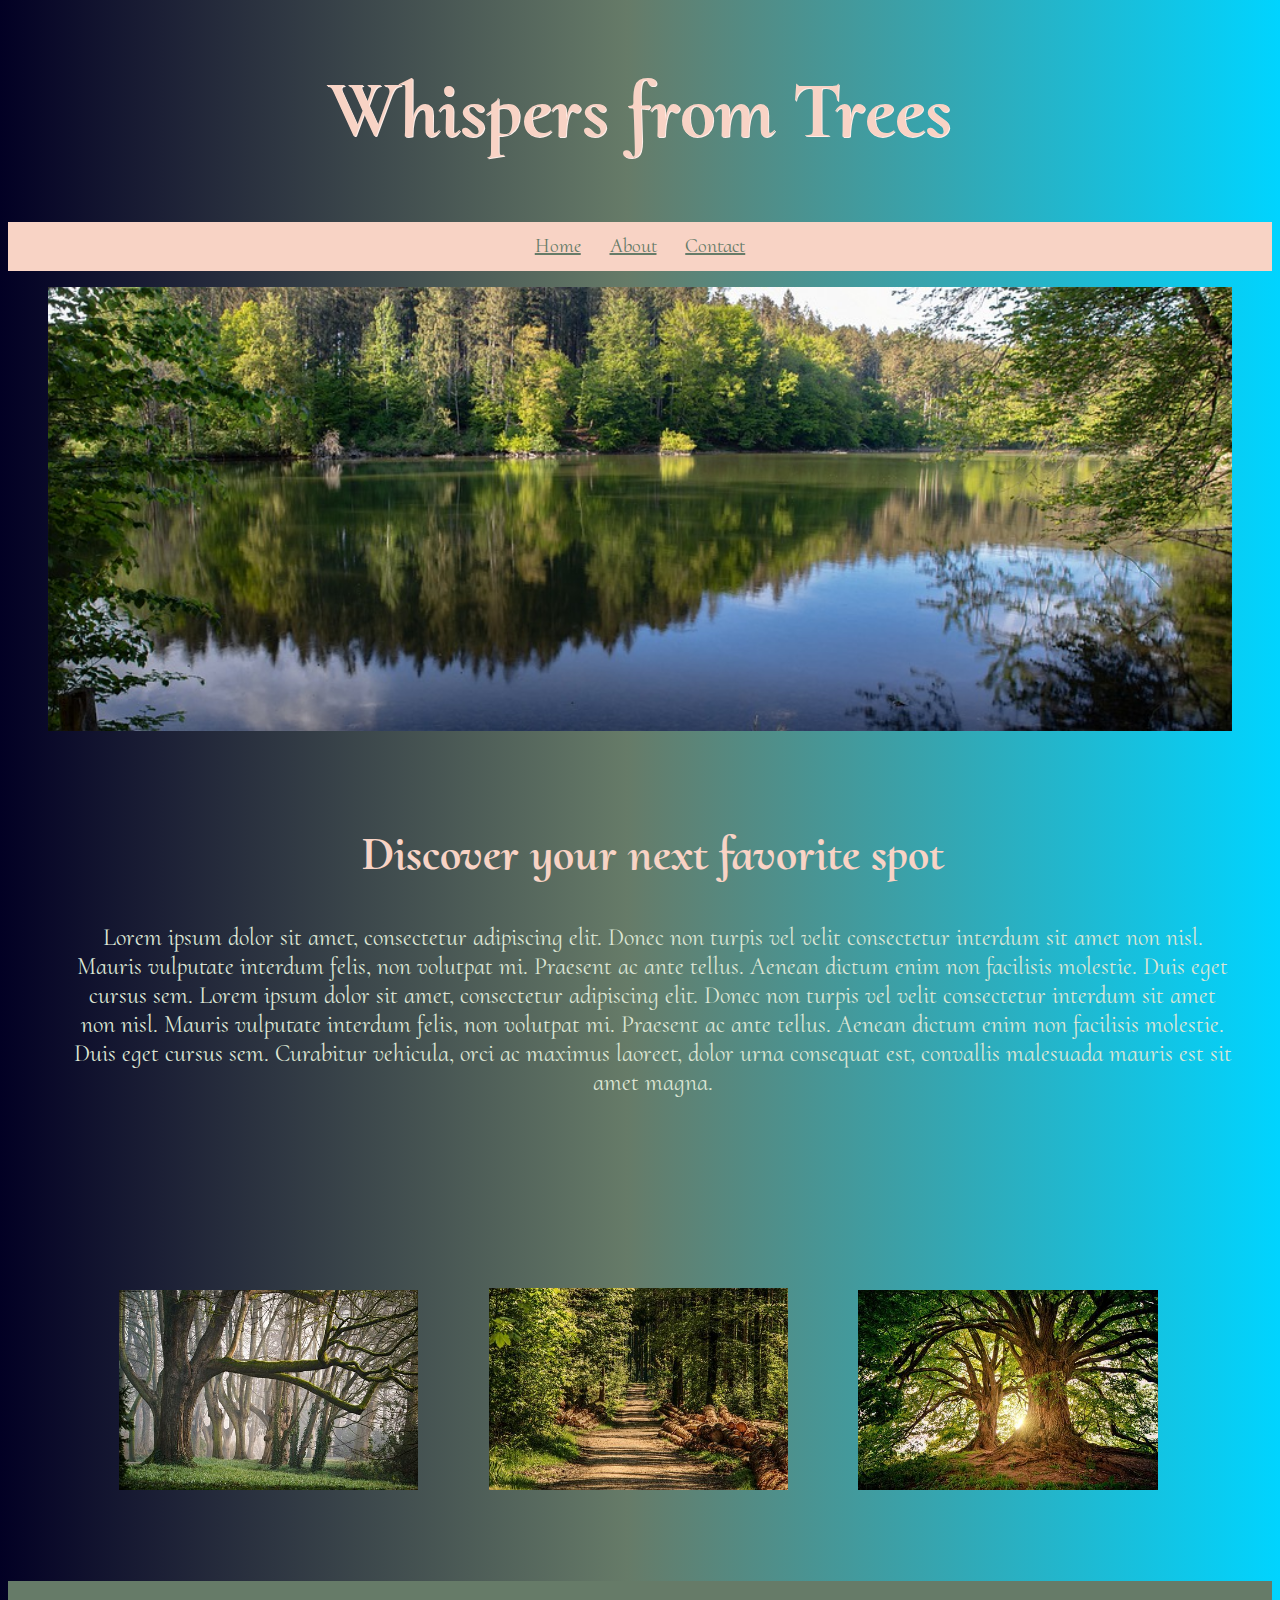
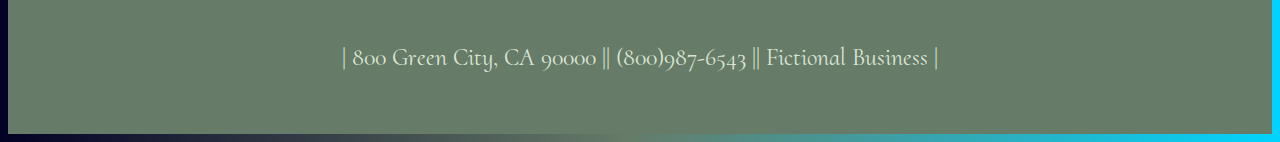
==== index.html @ 2ee1c992 "Adding files" ====
<!doctype html>

<html lang="en">
<head>
  <meta charset="utf-8">

  <title>Practice Two</title>
  <meta name="description" content="Practice Two">
  <link rel="stylesheet" href="styles.css">
  <link rel="preconnect" href="https://fonts.gstatic.com">
<link href="https://fonts.googleapis.com/css2?family=Cormorant+Upright:wght@600&display=swap" rel="stylesheet">

</head>

<body>
	<header>
   	 <h1 class="box">Whispers from Trees</h1>
   	 <nav>
   	 	<ul>
   	 		<li>Home</li>
   	 		<li>About</li>
   	 		<li>Contact</li>
   	 	</ul>
   	 </nav>
   	 <figure>
    		<img src="trees.jpg" alt="Lake sorrounded by trees ">
   	</figure>
   	</header>
    
    <section>
    	
   		<h2>Discover your next favorite spot</h2>
    		<p>Lorem ipsum dolor sit amet, consectetur adipiscing elit. Donec non turpis vel velit consectetur interdum sit amet non nisl. Mauris vulputate interdum felis, non volutpat mi. Praesent ac ante tellus. Aenean dictum enim non facilisis molestie. Duis eget cursus sem. Lorem ipsum dolor sit amet, consectetur adipiscing elit. Donec non turpis vel velit consectetur interdum sit amet non nisl. Mauris vulputate interdum felis, non volutpat mi. Praesent ac ante tellus. Aenean dictum enim non facilisis molestie. Duis eget cursus sem. Curabitur vehicula, orci ac maximus laoreet, dolor urna consequat est, convallis malesuada mauris est sit amet magna.</p>
    </section>
   

    <aside>
    	<figure>
			<img src="forestone.jpg" alt="Old Trees">
		
    	<!-- 	<figcaption>Cheescake</figcaption> -->
    	  <img src="foresttwo.jpg" alt="A road sorrounded by trees"> 
    	<!-- 	<figcaption>Special events</figcaption>  --> 
    		<img src="forestthree.jpg" alt="Trees and the sun behind">
		<!-- <figcaption>Cupcakes</figcaption>   -->
	
    	</figure>
    </aside>

    <footer>
    	<p>&#124;  800 Green City, CA 90000   &#124;&#124;  (800)987-6543  &#124;&#124;  Fictional Business  &#124; </p>
    </footer>
   
</body>
---- styles.css ----
h1{
	font-family: 'Cormorant Upright', serif;
	color: #f8d3c5;
	font-size: 3rem;
    text-align: center;
    text-shadow: 0.5px 0.5px 0.2px #fceee9; /*CSS3 Technique: shadows*/
}

/*CSS3 Technique Animation on header*/
.box{
    animation-name: myanimation;
    animation-duration: 4s;
    animation-iteration-count: infinite;
}

@keyframes myanimation{
    0% {color: #f8d3c5;}
    25% {color:lightsalmon;}
    50% {color: lightcoral;}
    100% {color: #f8d3c5;}
}

h2{
	font-family: 'Cormorant Upright', serif;
	color: #f8d3c5;
	text-align: center;
	font-size: 2rem;
}

p{
	font-family: 'Cormorant Upright', serif;
	text-align: center;
    font-size: 1.5rem;
    color: #dde6d5;

}

header{
	display: inline-block;

	width: 100%;
	top:0; 
}

/*CSS3 Technique: gradients*/
body{
    background: rgb(2,0,36);
    background: linear-gradient(90deg, rgba(2,0,36,1) 0%, rgba(102,123,104,1) 49%, rgba(0,212,255,1) 100%);
}

figcaption{
	font-family: 'Cormorant Upright', serif;
	color: #fceee9;
	text-align: center;

}

/*CSS3 Technique: Transparency*/
img:hover{
	opacity: .75;
}

nav {
	margin-top: 5%;
}

nav ul{
	list-style-type: none;
	text-align: center;
	background-color:#f8d3c5;
	padding: 1%;
}

nav ul li{
	display: inline;
	font-size: 1.75rem;
	font-family: 'Cormorant Upright', serif;
	color: #667b68;
	padding: 1%;
	text-decoration: underline;
}

section{
	max-width: 767px; 
	display: inline-block;
}

aside{
	padding: 3%;
	margin-top: 3%;
}

figure img{
	margin: 0 auto;
	max-width:  100%;
} 

footer{
	background-color: #667b68;
	color: #667b68;
	padding:3%;

}



/*@media (max-width: 1000px) and (min-width: 726px)

Phones: 320 - 767
Tablets: 768 - 1023
Desktop: 1024+ */

@media(min-width: 768px) and (max-width: 1023px){
	nav ul li{
		font-size: 1.0rem;
	}
	section{
		max-height: 1023px;
          overflow: hidden; 
    }
    
    aside img{
		margin: 0%;
		width: 27%;
		float: center;
		max-width: 27%;
		padding:2%;
		
	}
}

@media(min-width: 1024px){
	h1{
		font-size: 5rem;
	}
	h2{
		font-size: 3rem;
	}
	p{
		font-size: 1.50rem;
	}
	nav ul li{
		font-size: 1.25rem;
    }
     header img{
       display: block;
       margin-left: auto;
       margin-right: auto;
       width: 100%;  
     }

	section{
		max-width: 1350px;
		overflow: hidden; 
		padding: 3%;
		margin-left: 2%;
	}

	aside img{
		margin: 0%;
		width: 27%;
		float: center;
		max-width: 27%;
		padding:3%;
		
	}

	footer{
		clear: both;
	}
}
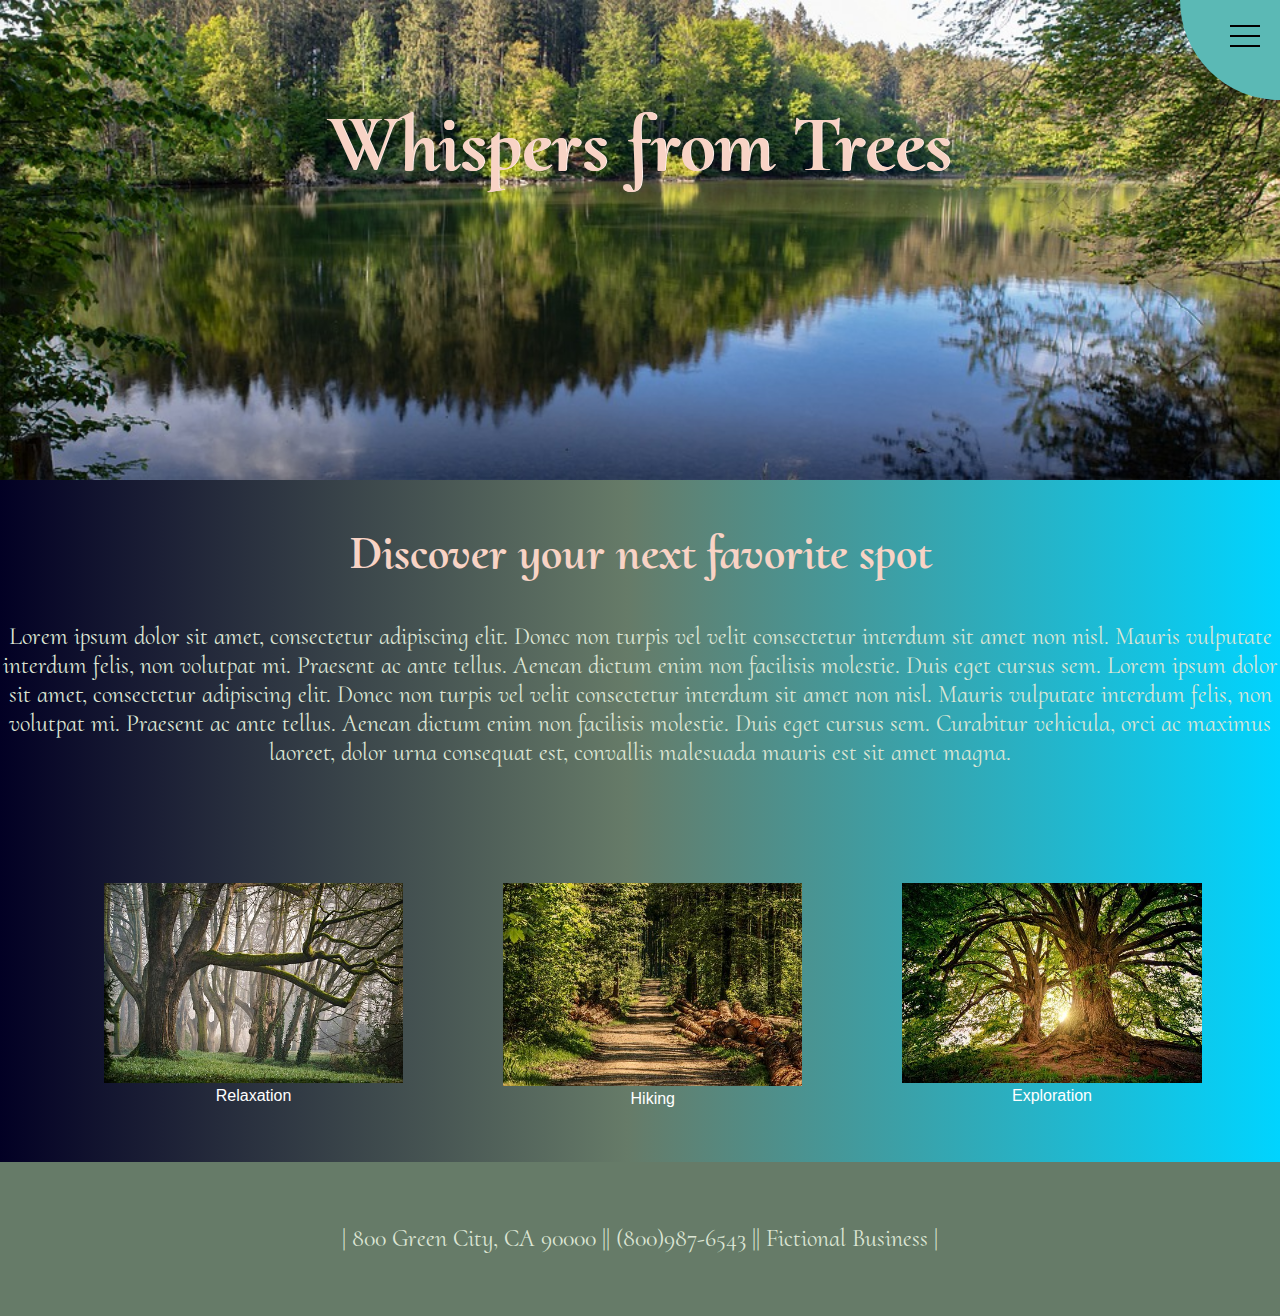
==== commit 45109616: "Home page" ====
--- a/index.html
+++ b/index.html
@@ -5,27 +5,40 @@
   <meta charset="utf-8">
 
   <title>Practice Two</title>
-  <meta name="description" content="Practice Two">
+  <meta name="description" content="Practice Three">
   <link rel="stylesheet" href="styles.css">
   <link rel="preconnect" href="https://fonts.gstatic.com">
 <link href="https://fonts.googleapis.com/css2?family=Cormorant+Upright:wght@600&display=swap" rel="stylesheet">
 
 </head>
+<header>
+	<figure>
+		<h1 class="box">Whispers from Trees</h1>
+		<img src="trees.jpg" alt="Lake sorrounded by trees ">
+   </figure>
+</header>
+<body>
+  <label>
+	<input type='checkbox'>
+	<span class='menu'> <span class='hamburger'></span> </span>
+	
+   	 	<ul>
+   	 		<li><a href = '#'>Home</a></li>
+   	 		<li><a href = '#'>About</a></li>
+   	 		<li><a href = '#'>Contact</a></li>
+			</ul>
+   </label>
+		<script>
+			(function(i,s,o,g,r,a,m){i['GoogleAnalyticsObject']=r;i[r]=i[r]||function(){
+			(i[r].q=i[r].q||[]).push(arguments)},i[r].l=1*new Date();a=s.createElement(o),
+			m=s.getElementsByTagName(o)[0];a.async=1;a.src=g;m.parentNode.insertBefore(a,m)
+			})(window,document,'script','//www.google-analytics.com/analytics.js','ga');
+		  
+			ga('create', 'UA-46156385-1', 'cssscript.com');
+			ga('send', 'pageview');
+		  
+		  </script>
 
-<body>
-	<header>
-   	 <h1 class="box">Whispers from Trees</h1>
-   	 <nav>
-   	 	<ul>
-   	 		<li>Home</li>
-   	 		<li>About</li>
-   	 		<li>Contact</li>
-   	 	</ul>
-   	 </nav>
-   	 <figure>
-    		<img src="trees.jpg" alt="Lake sorrounded by trees ">
-   	</figure>
-   	</header>
     
     <section>
     	
@@ -36,13 +49,20 @@
 
     <aside>
     	<figure>
+		  <div class ="container">
+			<div class = "boxone">
 			<img src="forestone.jpg" alt="Old Trees">
-		
-    	<!-- 	<figcaption>Cheescake</figcaption> -->
-    	  <img src="foresttwo.jpg" alt="A road sorrounded by trees"> 
-    	<!-- 	<figcaption>Special events</figcaption>  --> 
+			 <figcaption>Relaxation</figcaption>
+			 </div>
+			 <div class = "boxtwo">
+    	  	  <img src="foresttwo.jpg" alt="A road sorrounded by trees"> 
+				<figcaption>Hiking</figcaption> 
+			</div>
+			<div class = "boxthree">
     		<img src="forestthree.jpg" alt="Trees and the sun behind">
-		<!-- <figcaption>Cupcakes</figcaption>   -->
+			 <figcaption>Exploration</figcaption>  
+			</div>
+		</div>
 	
     	</figure>
     </aside>
--- a/styles.css
+++ b/styles.css
@@ -1,9 +1,114 @@
+/*Hamburger Menu*/
+label .menu {
+	position: absolute;
+	right: -100px;
+	top: -100px;
+	z-index: 100;
+	width: 200px;
+	height: 200px;
+	background: rgb(91, 185, 181);
+	border-radius: 50% 50% 50% 50%;
+	-webkit-transition: .5s ease-in-out;
+	transition: .5s ease-in-out;
+	box-shadow: 0 0 0 0 rgb(91, 185, 181), 0 0 0 0 rgb(91, 185, 181);
+	cursor: pointer;
+  }
+  
+  label .hamburger {
+	position: absolute;
+	top: 135px;
+	left: 50px;
+	width: 30px;
+	height: 2px;
+	background: #000;
+	display: block;
+	-webkit-transform-origin: center;
+	transform-origin: center;
+	-webkit-transition: .5s ease-in-out;
+	transition: .5s ease-in-out;
+  }
+  
+  label .hamburger:after, label .hamburger:before {
+	-webkit-transition: .5s ease-in-out;
+	transition: .5s ease-in-out;
+	content: "";
+	position: absolute;
+	display: block;
+	width: 100%;
+	height: 100%;
+	background: #000;
+  }
+  
+  label .hamburger:before { top: -10px; }
+  
+  label .hamburger:after { bottom: -10px; }
+  
+  label input { display: none; }
+  
+  label input:checked + .menu {
+	box-shadow: 0 0 0 100vw rgb(91, 185, 181), 0 0 0 100vh rgb(91, 185, 181);
+	border-radius: 0;
+  }
+  
+  label input:checked + .menu .hamburger {
+	-webkit-transform: rotate(45deg);
+	transform: rotate(45deg);
+  }
+  
+  label input:checked + .menu .hamburger:after {
+	-webkit-transform: rotate(90deg);
+	transform: rotate(90deg);
+	bottom: 0;
+  }
+  
+  label input:checked + .menu .hamburger:before {
+	-webkit-transform: rotate(90deg);
+	transform: rotate(90deg);
+	top: 0;
+  }
+  
+  label input:checked + .menu + ul { opacity: 1; }
+  
+  label ul {
+	z-index: 200;
+	position: absolute;
+	top: 50%;
+	left: 50%;
+	-webkit-transform: translate(-50%, -50%);
+	transform: translate(-50%, -50%);
+	opacity: 0;
+	-webkit-transition: .25s 0s ease-in-out;
+	transition: .25s 0s ease-in-out;
+  }
+  
+  label a {
+	margin-bottom: 1em;
+	display: block;
+	color: rgb(16, 32, 15);
+	text-decoration: none;
+  }
+/***********/
 h1{
 	font-family: 'Cormorant Upright', serif;
 	color: #f8d3c5;
 	font-size: 3rem;
     text-align: center;
-    text-shadow: 0.5px 0.5px 0.2px #fceee9; /*CSS3 Technique: shadows*/
+	text-shadow: 0.5px 0.5px 0.2px #fceee9; /*CSS3 Technique: shadows*/
+}
+
+figure h1{
+	position: absolute;
+	top: 10%;
+	left: 50%;
+	transform: translate(-50%, -50%);
+	
+}
+
+header figure{
+	margin: 0;
+	padding: 0;
+	transition: width 2s, height 4s;
+	
 }
 
 /*CSS3 Technique Animation on header*/
@@ -14,10 +119,10 @@
 }
 
 @keyframes myanimation{
-    0% {color: #f8d3c5;}
-    25% {color:lightsalmon;}
-    50% {color: lightcoral;}
-    100% {color: #f8d3c5;}
+    0% {color: #e4dbd8;}
+    25% {color:#f0ec2a;}
+    50% {color: #e4dbd8;}
+    100% {color:#f0ec2a; }
 }
 
 h2{
@@ -45,22 +150,49 @@
 /*CSS3 Technique: gradients*/
 body{
     background: rgb(2,0,36);
-    background: linear-gradient(90deg, rgba(2,0,36,1) 0%, rgba(102,123,104,1) 49%, rgba(0,212,255,1) 100%);
-}
+	background: linear-gradient(90deg, rgba(2,0,36,1) 0%, rgba(102,123,104,1) 49%, rgba(0,212,255,1) 100%);
+	margin: 0;
+	padding: 0;
+}
+
+.container{
+    margin: 0 auto;
+	max-width:  100%;
+    /*max-width: 767px;*/
+    display: grid;
+    grid-template-columns: repeat(3, minmax(200px, 1fr));
+    grid-column-gap: 100px;
+    align-content: center;
+}
+
+
+/*CSS3 Technique: Transparency*/
+/* aside figure:hover{
+	opacity: .75;
+}
+ */
+ .boxone:hover{
+    
+    opacity: .75;
+}
+
+
+.boxtwo:hover{
+    opacity: .75;
+}
+
+.boxthree:hover{
+	opacity: .75;
+}  
 
 figcaption{
-	font-family: 'Cormorant Upright', serif;
-	color: #fceee9;
-	text-align: center;
-
-}
-
-/*CSS3 Technique: Transparency*/
-img:hover{
-	opacity: .75;
-}
-
-nav {
+    text-align: center;
+    color: white;
+    font-family: 'Spartan', sans-serif;
+
+}
+
+/* nav {
 	margin-top: 5%;
 }
 
@@ -78,7 +210,7 @@
 	color: #667b68;
 	padding: 1%;
 	text-decoration: underline;
-}
+} */
 
 section{
 	max-width: 767px; 
@@ -110,23 +242,42 @@
 Tablets: 768 - 1023
 Desktop: 1024+ */
 
+@media(max-width: 768px){
+    .container{
+        margin: 0 auto;
+        max-width:  100%;
+        display: grid;
+        grid-template-columns: repeat(auto-fill, minmax(300px, 1fr));
+        grid-row-gap: 30px;
+    }
+}
+
 @media(min-width: 768px) and (max-width: 1023px){
+	
+	
+	
 	nav ul li{
 		font-size: 1.0rem;
 	}
-	section{
+	aside{
 		max-height: 1023px;
           overflow: hidden; 
-    }
+	}
+	
+	
+section{
+	max-width: 100%; 
+	display: inline-block;
+}
     
-    aside img{
+    /* aside img{
 		margin: 0%;
 		width: 27%;
 		float: center;
 		max-width: 27%;
 		padding:2%;
 		
-	}
+	} */
 }
 
 @media(min-width: 1024px){
@@ -141,29 +292,37 @@
 	}
 	nav ul li{
 		font-size: 1.25rem;
-    }
+	}
+	
+	
+
      header img{
        display: block;
        margin-left: auto;
        margin-right: auto;
        width: 100%;  
-     }
-
-	section{
+	 }
+	 
+	 section{
+		max-width: 100%; 
+		display: inline-block;
+	}
+
+	aside{
 		max-width: 1350px;
 		overflow: hidden; 
 		padding: 3%;
 		margin-left: 2%;
 	}
 
-	aside img{
+	/* aside img{
 		margin: 0%;
 		width: 27%;
 		float: center;
 		max-width: 27%;
 		padding:3%;
 		
-	}
+	} */
 
 	footer{
 		clear: both;
